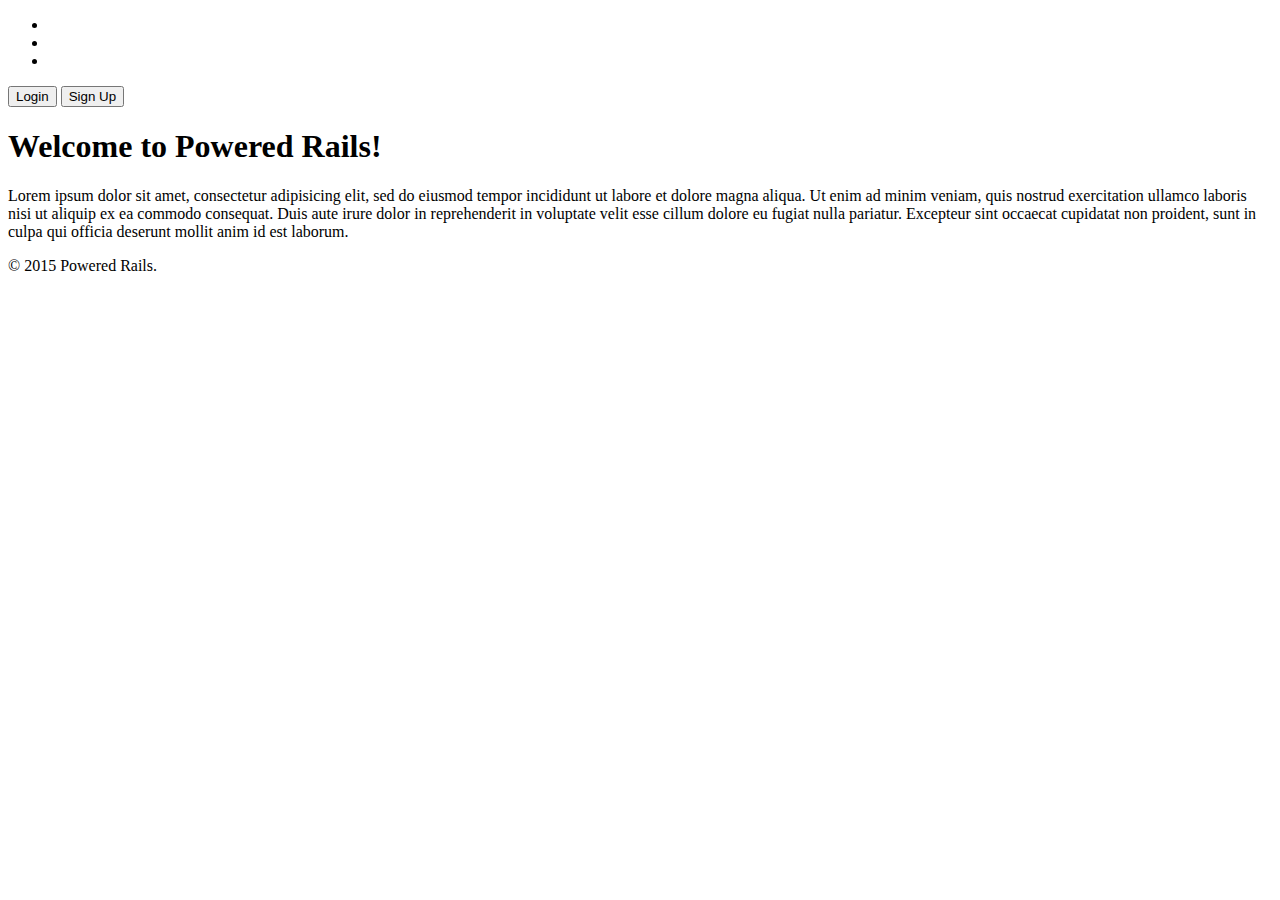
==== index.html @ 73c618eb "Initial commit; started HTML structure" ====
<!DOCTYPE html>
<html>
	<head>
		<meta charset="utf-8">
		<title>Powered Rails | Home</title>
	</head>
	<body>
		<header>
			<div id="logo"></div>
			<nav>
				<ul>
					<li name="Forum"></li>
					<li name="Resources"></li>
					<li name="GitHub"></li>
				</ul>
			</nav>
			<div id="buttons">
				<button>Login</button>
				<button>Sign Up</button>
			</div>
		</header>
		<div id="slider">
			<div id="slider-button-left"></div>
			<div id="slider-button-right"></div>
		</div>
		<div id="content">
			<div id="image"></div>
			<h1>Welcome to Powered Rails!</h1>
			<p>Lorem ipsum dolor sit amet, consectetur adipisicing elit, sed do eiusmod
			tempor incididunt ut labore et dolore magna aliqua. Ut enim ad minim veniam,
			quis nostrud exercitation ullamco laboris nisi ut aliquip ex ea commodo
			consequat. Duis aute irure dolor in reprehenderit in voluptate velit esse
			cillum dolore eu fugiat nulla pariatur. Excepteur sint occaecat cupidatat non
			proident, sunt in culpa qui officia deserunt mollit anim id est laborum.</p>
		</div>
		<footer>
			<span>&copy; 2015 Powered Rails.</span>
		</footer>
	</body>
</html>
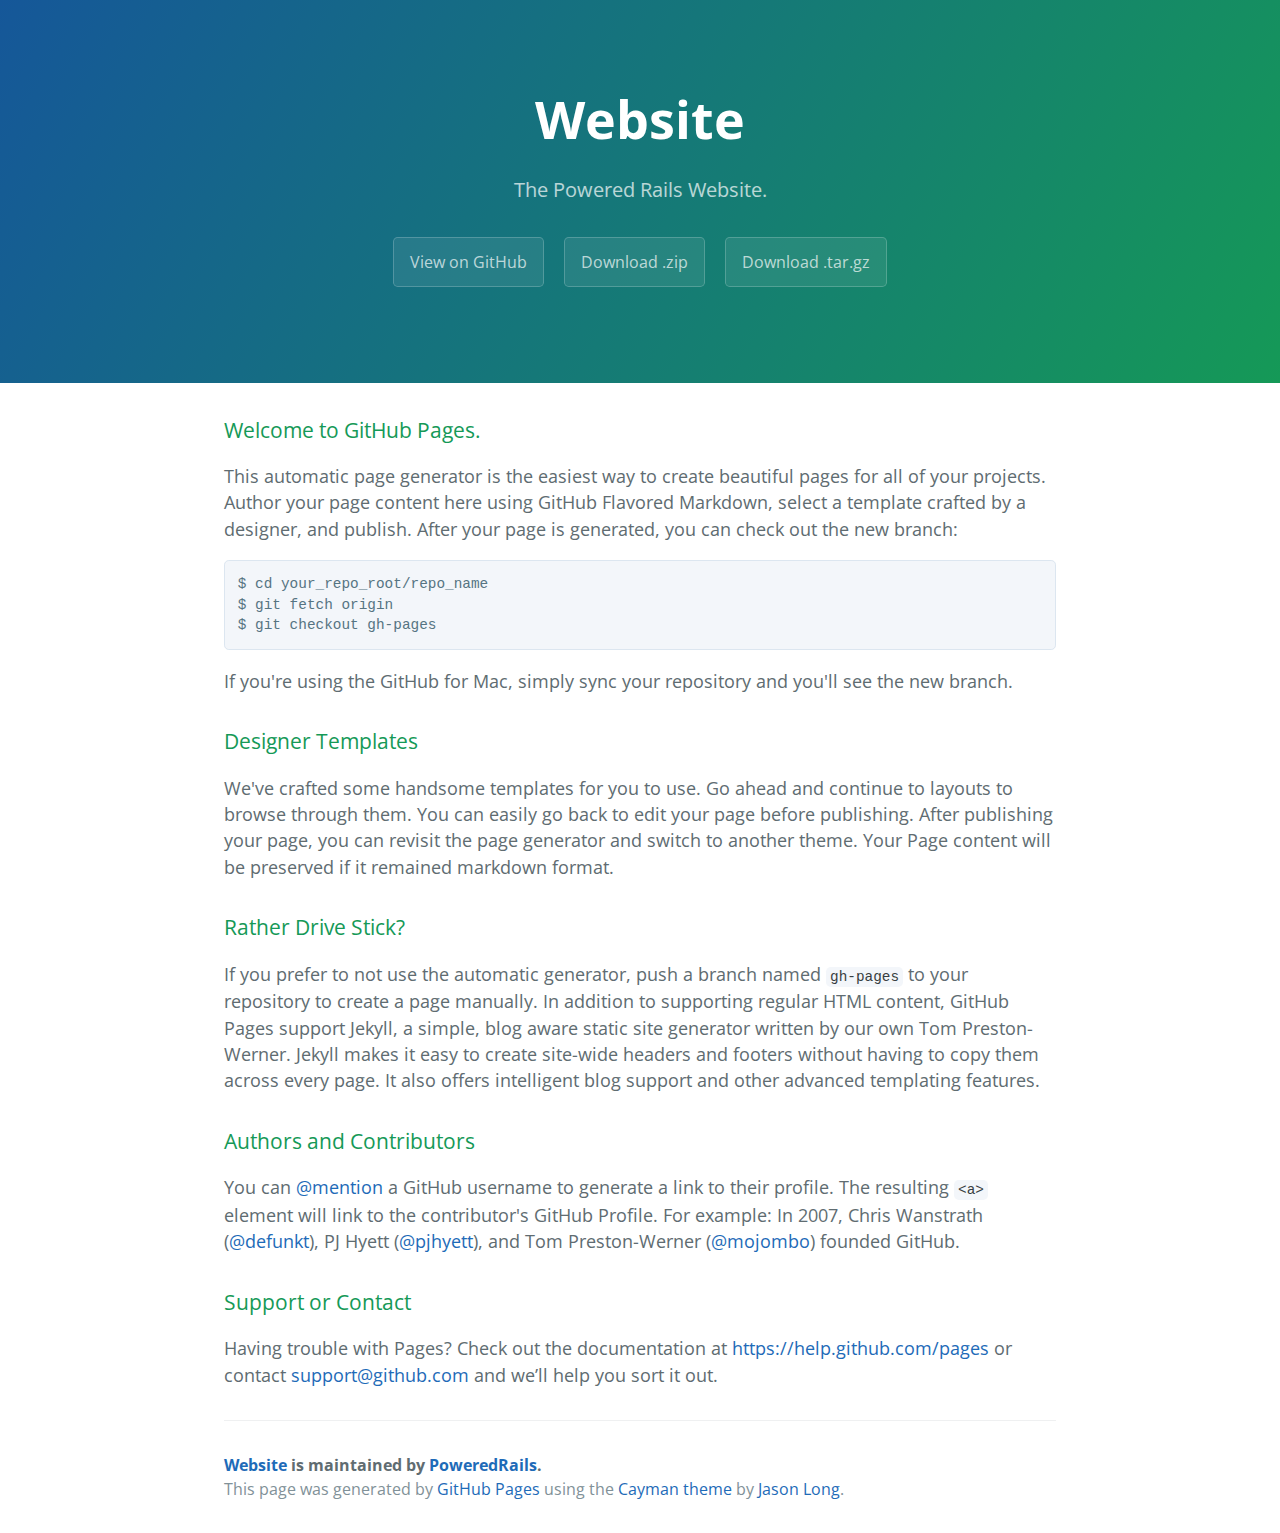
==== commit 3557c406: "Merge remote-tracking branch 'origin/gh-pages' into gh-pages" ====
--- a/index.html
+++ b/index.html
@@ -1,40 +1,65 @@
 <!DOCTYPE html>
-<html>
-	<head>
-		<meta charset="utf-8">
-		<title>Powered Rails | Home</title>
-	</head>
-	<body>
-		<header>
-			<div id="logo"></div>
-			<nav>
-				<ul>
-					<li name="Forum"></li>
-					<li name="Resources"></li>
-					<li name="GitHub"></li>
-				</ul>
-			</nav>
-			<div id="buttons">
-				<button>Login</button>
-				<button>Sign Up</button>
-			</div>
-		</header>
-		<div id="slider">
-			<div id="slider-button-left"></div>
-			<div id="slider-button-right"></div>
-		</div>
-		<div id="content">
-			<div id="image"></div>
-			<h1>Welcome to Powered Rails!</h1>
-			<p>Lorem ipsum dolor sit amet, consectetur adipisicing elit, sed do eiusmod
-			tempor incididunt ut labore et dolore magna aliqua. Ut enim ad minim veniam,
-			quis nostrud exercitation ullamco laboris nisi ut aliquip ex ea commodo
-			consequat. Duis aute irure dolor in reprehenderit in voluptate velit esse
-			cillum dolore eu fugiat nulla pariatur. Excepteur sint occaecat cupidatat non
-			proident, sunt in culpa qui officia deserunt mollit anim id est laborum.</p>
-		</div>
-		<footer>
-			<span>&copy; 2015 Powered Rails.</span>
-		</footer>
-	</body>
-</html>+<html lang="en-us">
+  <head>
+    <meta charset="UTF-8">
+    <title>Website by PoweredRails</title>
+    <meta name="viewport" content="width=device-width, initial-scale=1">
+    <link rel="stylesheet" type="text/css" href="stylesheets/normalize.css" media="screen">
+    <link href='http://fonts.googleapis.com/css?family=Open+Sans:400,700' rel='stylesheet' type='text/css'>
+    <link rel="stylesheet" type="text/css" href="stylesheets/stylesheet.css" media="screen">
+    <link rel="stylesheet" type="text/css" href="stylesheets/github-light.css" media="screen">
+  </head>
+  <body>
+    <section class="page-header">
+      <h1 class="project-name">Website</h1>
+      <h2 class="project-tagline">The Powered Rails Website.</h2>
+      <a href="https://github.com/PoweredRails/Website" class="btn">View on GitHub</a>
+      <a href="https://github.com/PoweredRails/Website/zipball/master" class="btn">Download .zip</a>
+      <a href="https://github.com/PoweredRails/Website/tarball/master" class="btn">Download .tar.gz</a>
+    </section>
+
+    <section class="main-content">
+      <h3>
+<a id="welcome-to-github-pages" class="anchor" href="#welcome-to-github-pages" aria-hidden="true"><span class="octicon octicon-link"></span></a>Welcome to GitHub Pages.</h3>
+
+<p>This automatic page generator is the easiest way to create beautiful pages for all of your projects. Author your page content here using GitHub Flavored Markdown, select a template crafted by a designer, and publish. After your page is generated, you can check out the new branch:</p>
+
+<pre><code>$ cd your_repo_root/repo_name
+$ git fetch origin
+$ git checkout gh-pages
+</code></pre>
+
+<p>If you're using the GitHub for Mac, simply sync your repository and you'll see the new branch.</p>
+
+<h3>
+<a id="designer-templates" class="anchor" href="#designer-templates" aria-hidden="true"><span class="octicon octicon-link"></span></a>Designer Templates</h3>
+
+<p>We've crafted some handsome templates for you to use. Go ahead and continue to layouts to browse through them. You can easily go back to edit your page before publishing. After publishing your page, you can revisit the page generator and switch to another theme. Your Page content will be preserved if it remained markdown format.</p>
+
+<h3>
+<a id="rather-drive-stick" class="anchor" href="#rather-drive-stick" aria-hidden="true"><span class="octicon octicon-link"></span></a>Rather Drive Stick?</h3>
+
+<p>If you prefer to not use the automatic generator, push a branch named <code>gh-pages</code> to your repository to create a page manually. In addition to supporting regular HTML content, GitHub Pages support Jekyll, a simple, blog aware static site generator written by our own Tom Preston-Werner. Jekyll makes it easy to create site-wide headers and footers without having to copy them across every page. It also offers intelligent blog support and other advanced templating features.</p>
+
+<h3>
+<a id="authors-and-contributors" class="anchor" href="#authors-and-contributors" aria-hidden="true"><span class="octicon octicon-link"></span></a>Authors and Contributors</h3>
+
+<p>You can <a href="https://github.com/blog/821" class="user-mention">@mention</a> a GitHub username to generate a link to their profile. The resulting <code>&lt;a&gt;</code> element will link to the contributor's GitHub Profile. For example: In 2007, Chris Wanstrath (<a href="https://github.com/defunkt" class="user-mention">@defunkt</a>), PJ Hyett (<a href="https://github.com/pjhyett" class="user-mention">@pjhyett</a>), and Tom Preston-Werner (<a href="https://github.com/mojombo" class="user-mention">@mojombo</a>) founded GitHub.</p>
+
+<h3>
+<a id="support-or-contact" class="anchor" href="#support-or-contact" aria-hidden="true"><span class="octicon octicon-link"></span></a>Support or Contact</h3>
+
+<p>Having trouble with Pages? Check out the documentation at <a href="https://help.github.com/pages">https://help.github.com/pages</a> or contact <a href="mailto:support@github.com">support@github.com</a> and we’ll help you sort it out.</p>
+
+      <footer class="site-footer">
+        <span class="site-footer-owner"><a href="https://github.com/PoweredRails/Website">Website</a> is maintained by <a href="https://github.com/PoweredRails">PoweredRails</a>.</span>
+
+        <span class="site-footer-credits">This page was generated by <a href="https://pages.github.com">GitHub Pages</a> using the <a href="https://github.com/jasonlong/cayman-theme">Cayman theme</a> by <a href="https://twitter.com/jasonlong">Jason Long</a>.</span>
+      </footer>
+
+    </section>
+
+  
+  </body>
+</html>
+
--- a/stylesheets/stylesheet.css
+++ b/stylesheets/stylesheet.css
@@ -0,0 +1,245 @@
+* {
+  box-sizing: border-box; }
+
+body {
+  padding: 0;
+  margin: 0;
+  font-family: "Open Sans", "Helvetica Neue", Helvetica, Arial, sans-serif;
+  font-size: 16px;
+  line-height: 1.5;
+  color: #606c71; }
+
+a {
+  color: #1e6bb8;
+  text-decoration: none; }
+  a:hover {
+    text-decoration: underline; }
+
+.btn {
+  display: inline-block;
+  margin-bottom: 1rem;
+  color: rgba(255, 255, 255, 0.7);
+  background-color: rgba(255, 255, 255, 0.08);
+  border-color: rgba(255, 255, 255, 0.2);
+  border-style: solid;
+  border-width: 1px;
+  border-radius: 0.3rem;
+  transition: color 0.2s, background-color 0.2s, border-color 0.2s; }
+  .btn + .btn {
+    margin-left: 1rem; }
+
+.btn:hover {
+  color: rgba(255, 255, 255, 0.8);
+  text-decoration: none;
+  background-color: rgba(255, 255, 255, 0.2);
+  border-color: rgba(255, 255, 255, 0.3); }
+
+@media screen and (min-width: 64em) {
+  .btn {
+    padding: 0.75rem 1rem; } }
+
+@media screen and (min-width: 42em) and (max-width: 64em) {
+  .btn {
+    padding: 0.6rem 0.9rem;
+    font-size: 0.9rem; } }
+
+@media screen and (max-width: 42em) {
+  .btn {
+    display: block;
+    width: 100%;
+    padding: 0.75rem;
+    font-size: 0.9rem; }
+    .btn + .btn {
+      margin-top: 1rem;
+      margin-left: 0; } }
+
+.page-header {
+  color: #fff;
+  text-align: center;
+  background-color: #159957;
+  background-image: linear-gradient(120deg, #155799, #159957); }
+
+@media screen and (min-width: 64em) {
+  .page-header {
+    padding: 5rem 6rem; } }
+
+@media screen and (min-width: 42em) and (max-width: 64em) {
+  .page-header {
+    padding: 3rem 4rem; } }
+
+@media screen and (max-width: 42em) {
+  .page-header {
+    padding: 2rem 1rem; } }
+
+.project-name {
+  margin-top: 0;
+  margin-bottom: 0.1rem; }
+
+@media screen and (min-width: 64em) {
+  .project-name {
+    font-size: 3.25rem; } }
+
+@media screen and (min-width: 42em) and (max-width: 64em) {
+  .project-name {
+    font-size: 2.25rem; } }
+
+@media screen and (max-width: 42em) {
+  .project-name {
+    font-size: 1.75rem; } }
+
+.project-tagline {
+  margin-bottom: 2rem;
+  font-weight: normal;
+  opacity: 0.7; }
+
+@media screen and (min-width: 64em) {
+  .project-tagline {
+    font-size: 1.25rem; } }
+
+@media screen and (min-width: 42em) and (max-width: 64em) {
+  .project-tagline {
+    font-size: 1.15rem; } }
+
+@media screen and (max-width: 42em) {
+  .project-tagline {
+    font-size: 1rem; } }
+
+.main-content :first-child {
+  margin-top: 0; }
+.main-content img {
+  max-width: 100%; }
+.main-content h1, .main-content h2, .main-content h3, .main-content h4, .main-content h5, .main-content h6 {
+  margin-top: 2rem;
+  margin-bottom: 1rem;
+  font-weight: normal;
+  color: #159957; }
+.main-content p {
+  margin-bottom: 1em; }
+.main-content code {
+  padding: 2px 4px;
+  font-family: Consolas, "Liberation Mono", Menlo, Courier, monospace;
+  font-size: 0.9rem;
+  color: #383e41;
+  background-color: #f3f6fa;
+  border-radius: 0.3rem; }
+.main-content pre {
+  padding: 0.8rem;
+  margin-top: 0;
+  margin-bottom: 1rem;
+  font: 1rem Consolas, "Liberation Mono", Menlo, Courier, monospace;
+  color: #567482;
+  word-wrap: normal;
+  background-color: #f3f6fa;
+  border: solid 1px #dce6f0;
+  border-radius: 0.3rem; }
+  .main-content pre > code {
+    padding: 0;
+    margin: 0;
+    font-size: 0.9rem;
+    color: #567482;
+    word-break: normal;
+    white-space: pre;
+    background: transparent;
+    border: 0; }
+.main-content .highlight {
+  margin-bottom: 1rem; }
+  .main-content .highlight pre {
+    margin-bottom: 0;
+    word-break: normal; }
+.main-content .highlight pre, .main-content pre {
+  padding: 0.8rem;
+  overflow: auto;
+  font-size: 0.9rem;
+  line-height: 1.45;
+  border-radius: 0.3rem; }
+.main-content pre code, .main-content pre tt {
+  display: inline;
+  max-width: initial;
+  padding: 0;
+  margin: 0;
+  overflow: initial;
+  line-height: inherit;
+  word-wrap: normal;
+  background-color: transparent;
+  border: 0; }
+  .main-content pre code:before, .main-content pre code:after, .main-content pre tt:before, .main-content pre tt:after {
+    content: normal; }
+.main-content ul, .main-content ol {
+  margin-top: 0; }
+.main-content blockquote {
+  padding: 0 1rem;
+  margin-left: 0;
+  color: #819198;
+  border-left: 0.3rem solid #dce6f0; }
+  .main-content blockquote > :first-child {
+    margin-top: 0; }
+  .main-content blockquote > :last-child {
+    margin-bottom: 0; }
+.main-content table {
+  display: block;
+  width: 100%;
+  overflow: auto;
+  word-break: normal;
+  word-break: keep-all; }
+  .main-content table th {
+    font-weight: bold; }
+  .main-content table th, .main-content table td {
+    padding: 0.5rem 1rem;
+    border: 1px solid #e9ebec; }
+.main-content dl {
+  padding: 0; }
+  .main-content dl dt {
+    padding: 0;
+    margin-top: 1rem;
+    font-size: 1rem;
+    font-weight: bold; }
+  .main-content dl dd {
+    padding: 0;
+    margin-bottom: 1rem; }
+.main-content hr {
+  height: 2px;
+  padding: 0;
+  margin: 1rem 0;
+  background-color: #eff0f1;
+  border: 0; }
+
+@media screen and (min-width: 64em) {
+  .main-content {
+    max-width: 64rem;
+    padding: 2rem 6rem;
+    margin: 0 auto;
+    font-size: 1.1rem; } }
+
+@media screen and (min-width: 42em) and (max-width: 64em) {
+  .main-content {
+    padding: 2rem 4rem;
+    font-size: 1.1rem; } }
+
+@media screen and (max-width: 42em) {
+  .main-content {
+    padding: 2rem 1rem;
+    font-size: 1rem; } }
+
+.site-footer {
+  padding-top: 2rem;
+  margin-top: 2rem;
+  border-top: solid 1px #eff0f1; }
+
+.site-footer-owner {
+  display: block;
+  font-weight: bold; }
+
+.site-footer-credits {
+  color: #819198; }
+
+@media screen and (min-width: 64em) {
+  .site-footer {
+    font-size: 1rem; } }
+
+@media screen and (min-width: 42em) and (max-width: 64em) {
+  .site-footer {
+    font-size: 1rem; } }
+
+@media screen and (max-width: 42em) {
+  .site-footer {
+    font-size: 0.9rem; } }
--- a/stylesheets/github-light.css
+++ b/stylesheets/github-light.css
@@ -0,0 +1,115 @@
+/*
+   Copyright 2014 GitHub Inc.
+
+   Licensed under the Apache License, Version 2.0 (the "License");
+   you may not use this file except in compliance with the License.
+   You may obtain a copy of the License at
+
+       http://www.apache.org/licenses/LICENSE-2.0
+
+   Unless required by applicable law or agreed to in writing, software
+   distributed under the License is distributed on an "AS IS" BASIS,
+   WITHOUT WARRANTIES OR CONDITIONS OF ANY KIND, either express or implied.
+   See the License for the specific language governing permissions and
+   limitations under the License.
+
+*/
+
+.pl-c /* comment */ {
+  color: #969896;
+}
+
+.pl-c1      /* constant, markup.raw, meta.diff.header, meta.module-reference, meta.property-name, support, support.constant, support.variable, variable.other.constant */,
+.pl-s .pl-v /* string variable */ {
+  color: #0086b3;
+}
+
+.pl-e  /* entity */,
+.pl-en /* entity.name */ {
+  color: #795da3;
+}
+
+.pl-s .pl-s1 /* string source */,
+.pl-smi      /* storage.modifier.import, storage.modifier.package, storage.type.java, variable.other, variable.parameter.function */ {
+  color: #333;
+}
+
+.pl-ent /* entity.name.tag */ {
+  color: #63a35c;
+}
+
+.pl-k /* keyword, storage, storage.type */ {
+  color: #a71d5d;
+}
+
+.pl-pds              /* punctuation.definition.string, string.regexp.character-class */,
+.pl-s                /* string */,
+.pl-s .pl-pse .pl-s1 /* string punctuation.section.embedded source */,
+.pl-sr               /* string.regexp */,
+.pl-sr .pl-cce       /* string.regexp constant.character.escape */,
+.pl-sr .pl-sra       /* string.regexp string.regexp.arbitrary-repitition */,
+.pl-sr .pl-sre       /* string.regexp source.ruby.embedded */ {
+  color: #183691;
+}
+
+.pl-v /* variable */ {
+  color: #ed6a43;
+}
+
+.pl-id /* invalid.deprecated */ {
+  color: #b52a1d;
+}
+
+.pl-ii /* invalid.illegal */ {
+  background-color: #b52a1d;
+  color: #f8f8f8;
+}
+
+.pl-sr .pl-cce /* string.regexp constant.character.escape */ {
+  color: #63a35c;
+  font-weight: bold;
+}
+
+.pl-ml /* markup.list */ {
+  color: #693a17;
+}
+
+.pl-mh        /* markup.heading */,
+.pl-mh .pl-en /* markup.heading entity.name */,
+.pl-ms        /* meta.separator */ {
+  color: #1d3e81;
+  font-weight: bold;
+}
+
+.pl-mq /* markup.quote */ {
+  color: #008080;
+}
+
+.pl-mi /* markup.italic */ {
+  color: #333;
+  font-style: italic;
+}
+
+.pl-mb /* markup.bold */ {
+  color: #333;
+  font-weight: bold;
+}
+
+.pl-md /* markup.deleted, meta.diff.header.from-file */ {
+  background-color: #ffecec;
+  color: #bd2c00;
+}
+
+.pl-mi1 /* markup.inserted, meta.diff.header.to-file */ {
+  background-color: #eaffea;
+  color: #55a532;
+}
+
+.pl-mdr /* meta.diff.range */ {
+  color: #795da3;
+  font-weight: bold;
+}
+
+.pl-mo /* meta.output */ {
+  color: #1d3e81;
+}
